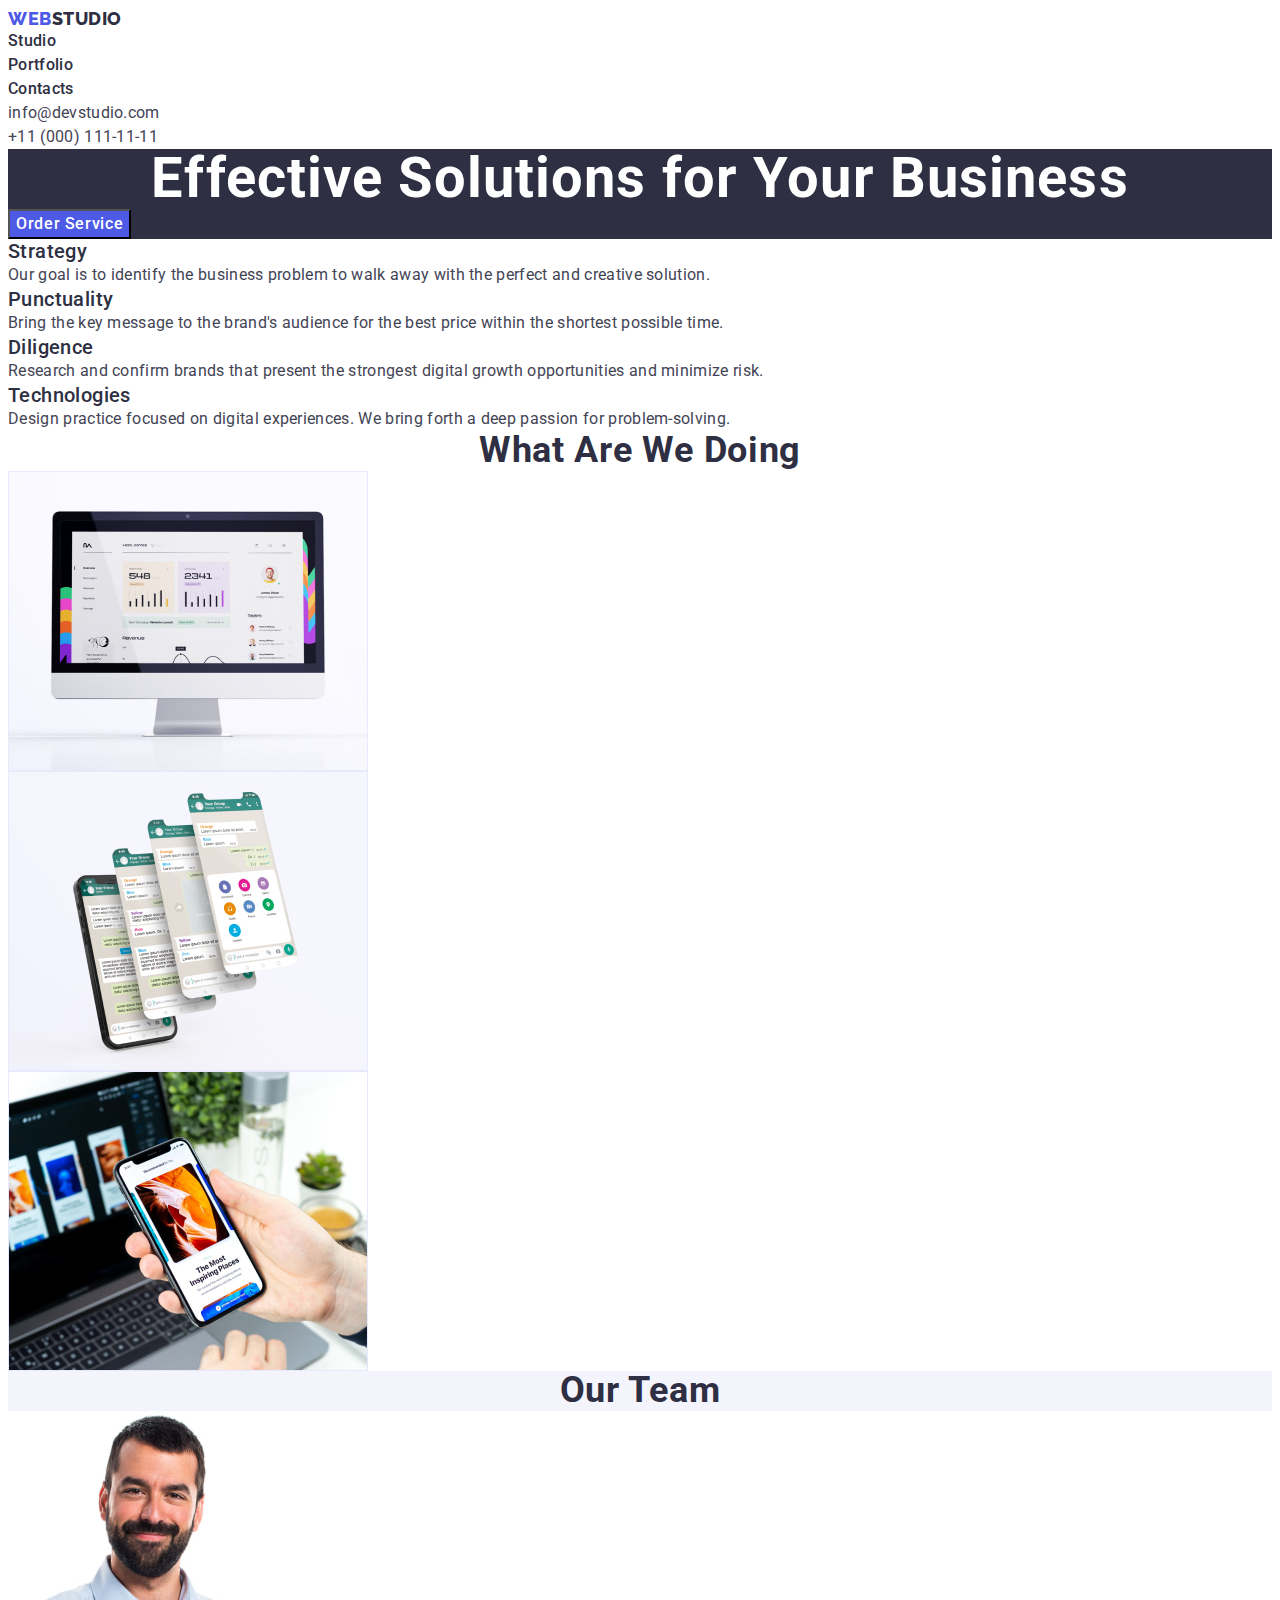
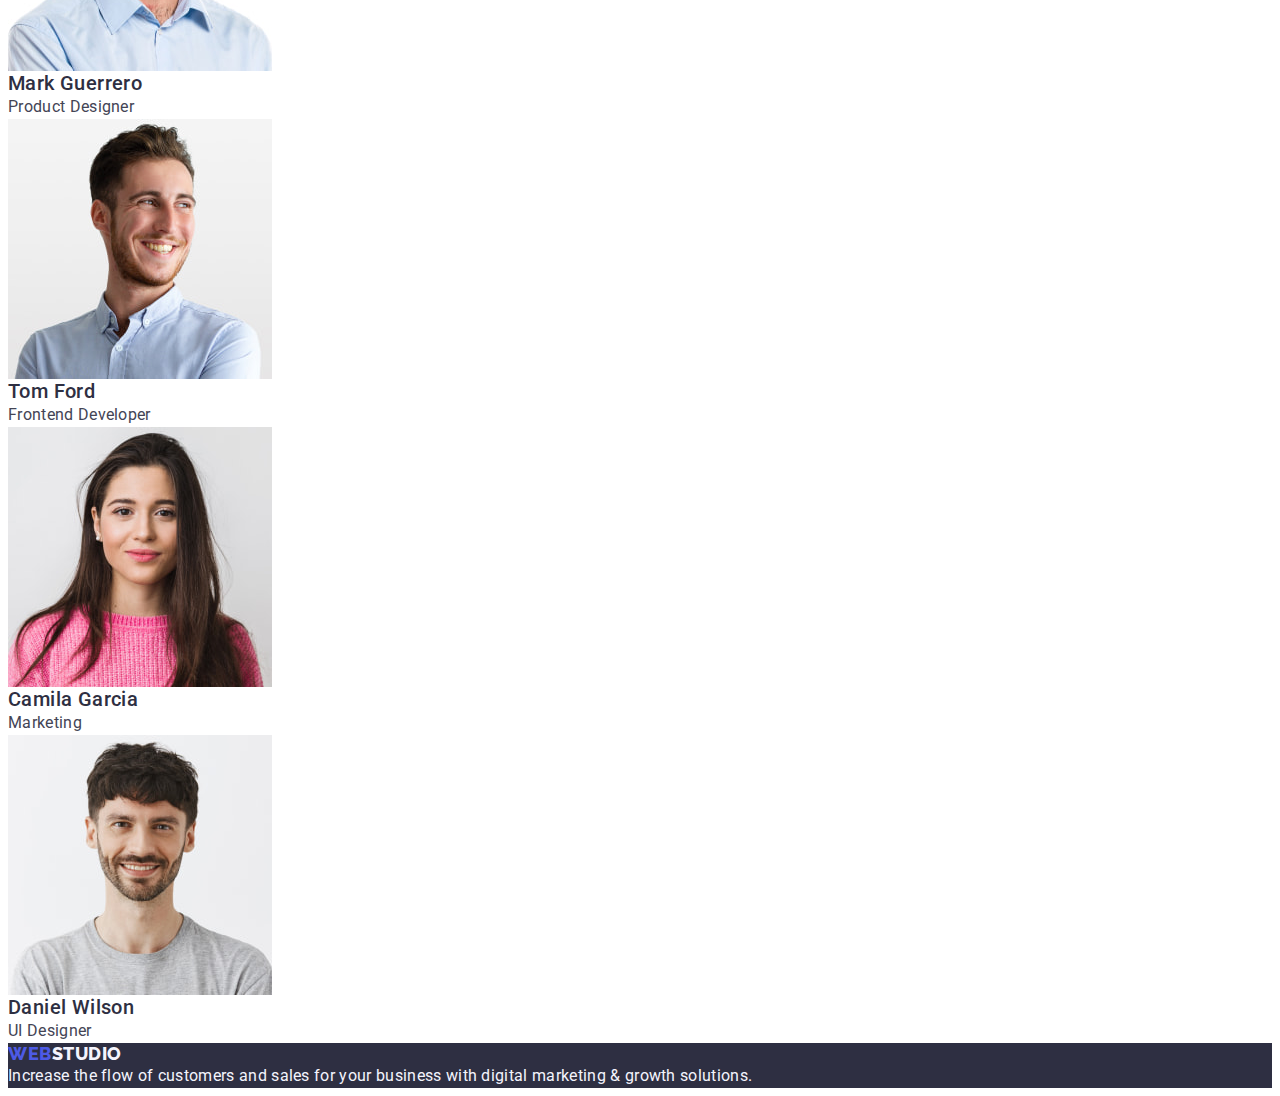
==== index.html @ 9b5f6fda "start" ====
<!DOCTYPE html>
<html lang="en">
<head>
    <meta charset="UTF-8">
    <meta name="viewport" content="width=device-width, initial-scale=1.0">
    <title>Document</title>
    <link rel="stylesheet" href="https://cdnjs.cloudflare.com/ajax/libs/modern-normalize/2.0.0/modern-normalize.min.css" integrity="sha512-4xo8blKMVCiXpTaLzQSLSw3KFOVPWhm/TRtuPVc4WG6kUgjH6J03IBuG7JZPkcWMxJ5huwaBpOpnwYElP/m6wg==" crossorigin="anonymous" referrerpolicy="no-referrer" />
    <link rel="preconnect" href="https://fonts.googleapis.com">
    <link rel="preconnect" href="https://fonts.gstatic.com" crossorigin>
    <link href="https://fonts.googleapis.com/css2?family=Raleway:wght@800&family=Roboto:wght@400;500;700;900&display=swap" rel="stylesheet">
    <link rel="stylesheet" href="./css/styles.css" />
</head>
<body>
    <header>
       <nav>
        <a href="./index.html" class="logo link">Web<span class="studio-h">Studio</span></a>
        <ul class="list">
            <li>
                <a href="./index.html" class="nav link">Studio</a>
            </li>
            <li>
                <a href="./portfolio.html" class="nav link">Portfolio </a>
            </li>
            <li>
                <a href="" class="nav link">Contacts</a>
           </li>
        </ul>

       </nav>
       <address class="contacts">
           <ul class="list">
            <li>
                <a href="mailto:info@devstudio.com" class="mailph link">info@devstudio.com</a>
            </li>
            <li>
                <a href="tel:+110001111111" class="mailph link">+11 (000) 111-11-11</a>
            </li>
           </ul>
       </address>
        
    </header>

    <main>
<!--Hero image-->
<section class="hero">
    <h1 class="mhead">Effective Solutions
        for Your Business
    </h1>
    <button type="button" class="btnservice">Order Service</button>
</section>
 <!--Features-->
<section class="features">
    <h2 class="visually-hidden">Features</h2>
    <ul class="list">
        <li>
            <h3 class="features-h">Strategy</h3>
            <p class="features-text">Our goal is to identify the business
                problem to walk away with the perfect and creative solution. </p>
        </li>
        <li>
            <h3 class="features-h">Punctuality</h3>
            <p class="features-text">Bring the key message to the brand's audience for the best price within the shortest possible time.</p>
        </li>
        <li>
            <h3 class="features-h">Diligence</h3>
            <p class="features-text">Research and confirm brands that present the strongest digital growth opportunities and minimize risk.</p>
        </li>
        <li>
            <h3 class="features-h">Technologies</h3>
            <p class="features-text">Design practice focused on digital experiences. We bring forth a deep passion for problem-solving.</p>
        </li>
    </ul>
</section>
 <!--Our line-->
<section class="rect">
    <h2 class="rect-h">What are we doing</h2>
    <ul class="list">
        <li><img src="./images/rectangle71(1).jpg" alt="Website" width="360" height="300"></li>
        <li><img src="./images/rectangle71(2).jpg" alt="Phone app" width="360" height="300"></li>
        <li><img src="./images/rectangle71(3).jpg" alt="Phone version" width="360" height="300"></li>
    </ul>
</section>
 <!--Our team-->
<section class="team">
    <h2 class="rect-h">Our Team</h2>
    <ul class="list">
        <li class="li-team">
            <img src="./images/img1.jpg" alt="Product Designer" width="264" height="260">
            <h3 class="features-h">Mark Guerrero</h3>
            <p class="features-text">Product Designer</p>
        </li>
        <li class="li-team">
            <img src="./images/img2.jpg" alt="Frontend Developer" width="264" height="260">
            <h3 class="features-h">Tom Ford</h3>
            <p class="features-text">Frontend Developer</p>
        </li>
        <li class="li-team">
            <img src="./images/img3.jpg" alt="Marketing" width="264" height="260">
            <h3 class="features-h">Camila Garcia</h3>
            <p class="features-text">Marketing</p>
        </li>
        <li class="li-team">
            <img src="./images/img4.jpg" alt="UI Designer" width="264" height="260">
            <h3 class="features-h">Daniel Wilson</h3>
            <p class="features-text">UI Designer</p>
        </li>
    </ul>
</section>
    </main>
    <footer class="footer">
        <a href="./index.html" class="logo link">Web<span class="studio-f">Studio</span></a>
        <p class="footer-text">Increase the flow of customers and sales for your business with digital marketing & growth solutions.</p>
    </footer>
</body>
</html>
---- css/styles.css ----
:root{
    --iris: #4D5AE5;
    --ocean: #404BBF;
    --navyblue: #2E2F42;
    --green: #31D0AA;
    --slate: #434455;
    --lightslate: #8E8F99;
    --cornflower: #E7E9FC;
    --cloud: #F4F4FD;
    --navybluemodal: #2E2F42;
    --gray: #2E2F42;
    --white: #FFFFFF;
    --dairy: #FCFCFC;

}
body{
    font-family: 'Roboto', sans-serif;
    color: var(--slate);
    background-color: var(--white);
}
ul{
    list-style-type: none;
    margin: 0;
    padding-left: 0;
}
img{
    display: block;
}
a{
    text-decoration: none;
}
h1, 
h2,
h3,
h4,
h5,
h6,
p{
    margin: 0;
}
.visually-hidden {
    position: absolute;
    width: 1px;
    height: 1px;
    margin: -1px;
    border: 0;
    padding: 0;
    white-space: nowrap;
    clip-path: inset(100%);
    clip: rect(0 0 0 0);
    overflow: hidden;
    }

.logo{
    font-family: 'Raleway', sans-serif;
    font-weight: 800;
    font-size: 18px;
    line-height: 1.17;
    letter-spacing: 0.03em;
    text-transform: uppercase;
    color: var(--iris);

}
.link{
    text-decoration: none;
}
.studio-h{
    color: var(--navyblue);
}
.list{
    list-style: none;
}
.nav{
    font-weight: 500;
    font-size: 16px;
    line-height: 1.5;
    letter-spacing: 0.02em;
    color: var(--navyblue);
}
.nav:hover,
.nav:focus,
.mailph:hover,
.mailph:focus{
    color: var(--ocean);
}
.contacts{
    font-style: normal;
}
.mailph{
    line-height: 1.5;
    letter-spacing: 0.02em;
    color: var(--slate);
}
.hero{
    background-color: var(--navyblue);
}
.mhead{
    font-size: 56px;
    line-height: 1.07;
    text-align: center;
    letter-spacing: 0.02em;
    color: var(--white);
}
.btnservice{
    background-color: var(--iris);
    font-family: 'Roboto', sans-serif;
    font-weight: 500;
    font-size: 16px;
    line-height: 1.5;
    letter-spacing: 0.04em;
    color: var(--white);
    cursor: pointer;
}
.btnservice:hover,
.btnservice:focus{
    background-color: var(--ocean);
}
.features-h{
    font-weight: 500;
    font-size: 20px;
    line-height: 1.2;
    letter-spacing: 0.02em;
    color: var(--navyblue);
}
.features-text{
    font-size: 16px;
    line-height: 1.5;
    letter-spacing: 0.02em;
    color: var(--slate);
}
.rect-h{
    font-size: 36px;
    line-height: 1.11;
    letter-spacing: 0.02em;
    text-align: center;
    text-transform: capitalize;
    color: var(--navyblue);
}
.team{
    background-color: var(--cloud);
}
.li-team{
    background-color: var(--white);
}
.footer{
    background-color: var(--navyblue);
}
.studio-f{
    color: var(--cloud);
}
.footer-text{
    line-height: 1.5;
    letter-spacing: 0.02em;
    color: var(--cloud);
}
.btn-portfolio{
    font-family: "Roboto", sans-serif;
    font-weight: 500;
    font-size: 16px;
    line-height: 1.5;
    letter-spacing: 0.04em;
    color: var(--iris);
    background-color: var(--cloud);
    cursor: pointer;
}
.btn-portfolio:hover,
.btn-portfolio:focus{
    color: var(--white);
    background-color: var(--ocean);
}
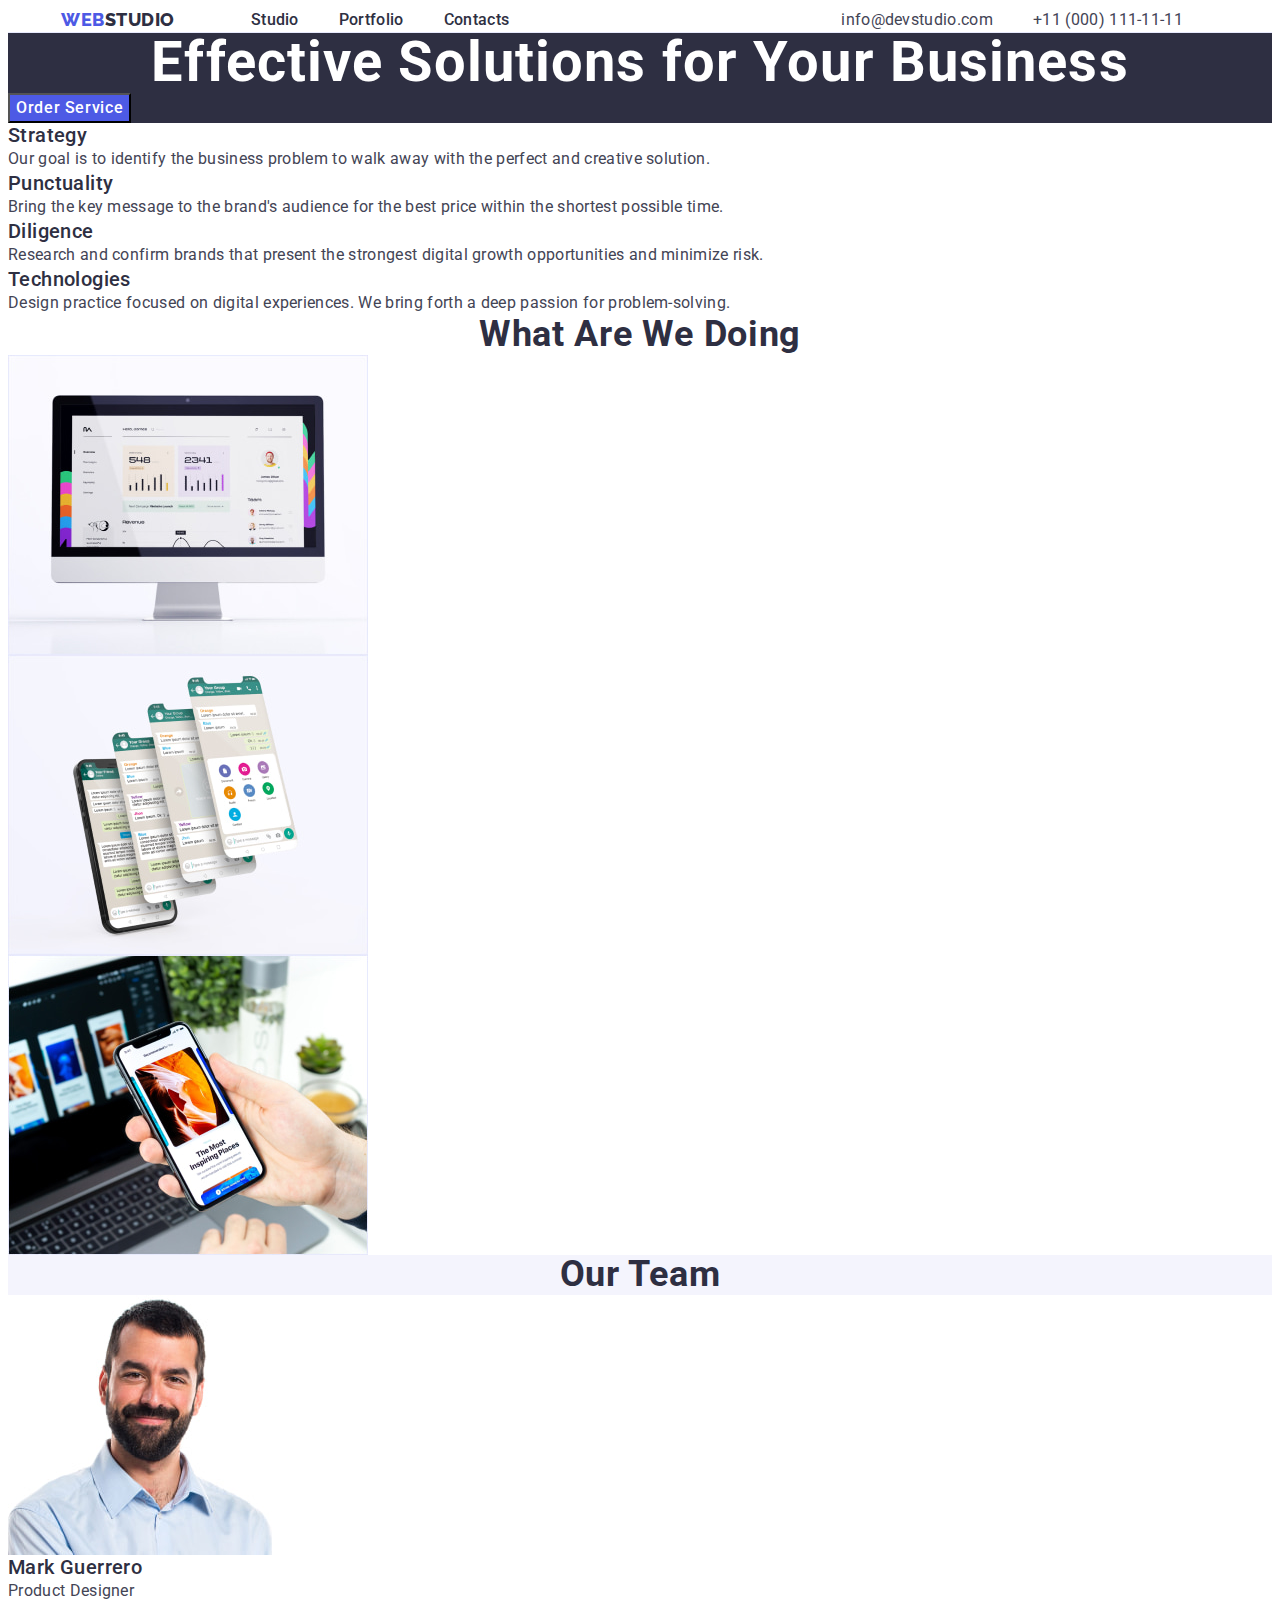
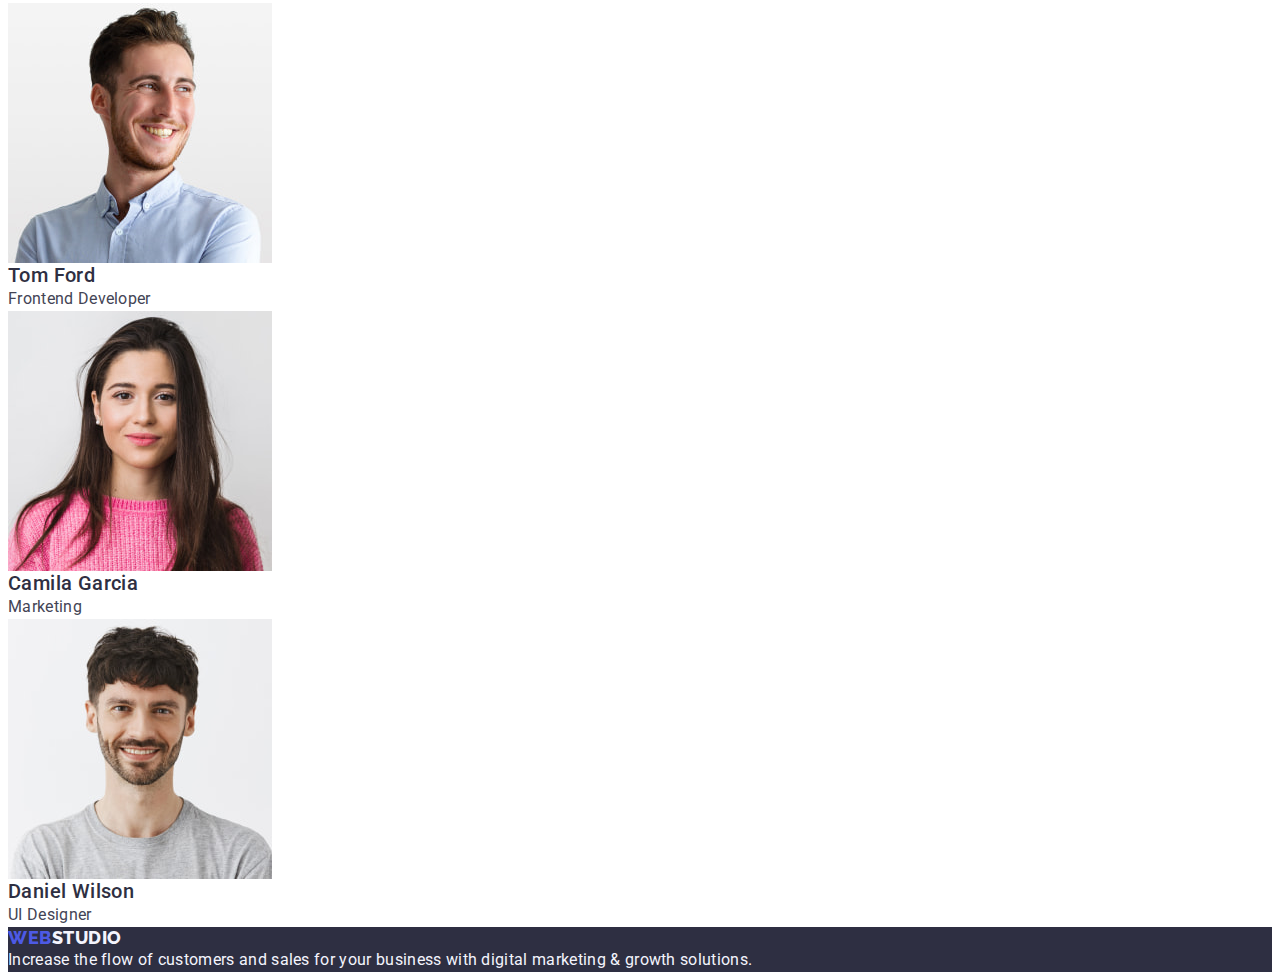
==== commit 85d506f2: "header v01" ====
--- a/index.html
+++ b/index.html
@@ -11,33 +11,34 @@
     <link rel="stylesheet" href="./css/styles.css" />
 </head>
 <body>
-    <header>
-       <nav>
-        <a href="./index.html" class="logo link">Web<span class="studio-h">Studio</span></a>
-        <ul class="list">
-            <li>
-                <a href="./index.html" class="nav link">Studio</a>
-            </li>
-            <li>
-                <a href="./portfolio.html" class="nav link">Portfolio </a>
-            </li>
-            <li>
-                <a href="" class="nav link">Contacts</a>
-           </li>
-        </ul>
+    <header class="header">
+        <div class="container-header container">
+            <nav class="nav">
+                <a href="./index.html" class="logo link">Web<span class="studio-h">Studio</span></a>
+                <ul class="list menu-li">
+                    <li>
+                        <a href="./index.html" class="nav-item link">Studio</a>
+                    </li>
+                    <li>
+                        <a href="./portfolio.html" class="nav-item link">Portfolio </a>
+                    </li>
+                    <li>
+                        <a href="" class="nav-item link">Contacts</a>
+                </li>
+                </ul>
 
-       </nav>
-       <address class="contacts">
-           <ul class="list">
-            <li>
-                <a href="mailto:info@devstudio.com" class="mailph link">info@devstudio.com</a>
-            </li>
-            <li>
-                <a href="tel:+110001111111" class="mailph link">+11 (000) 111-11-11</a>
-            </li>
-           </ul>
-       </address>
-        
+            </nav>
+            <address class="contacts">
+                <ul class="list address-li">
+                    <li>
+                        <a href="mailto:info@devstudio.com" class="mailph link">info@devstudio.com</a>
+                    </li>
+                    <li>
+                        <a href="tel:+110001111111" class="mailph link">+11 (000) 111-11-11</a>
+                    </li>
+                </ul>
+            </address>
+         </div>
     </header>
 
     <main>
--- a/css/styles.css
+++ b/css/styles.css
@@ -12,6 +12,63 @@
     --white: #FFFFFF;
     --dairy: #FCFCFC;
 
+}
+.header{
+    border-bottom: 1px solid var(--cornflower);
+}
+.container-header{
+    display: flex;
+}
+.container{
+    width: 1158px;
+    margin: 0 auto;
+    padding: 0 15px;
+}
+.nav{
+    display: flex;
+    align-items: center;
+}
+.logo{
+    font-family: 'Raleway', sans-serif;
+    font-weight: 800;
+    font-size: 18px;
+    line-height: 1.17;
+    letter-spacing: 0.03em;
+    text-transform: uppercase;
+    color: var(--iris);
+    margin-right: 76px;
+
+}
+.menu-li{
+    display: flex;
+    gap: 40px;
+}
+.nav-item{
+    font-weight: 500;
+    font-size: 16px;
+    line-height: 1.5;
+    letter-spacing: 0.02em;
+    color: var(--navyblue);
+    padding: 24px 0;
+}
+.nav-item:hover,
+.nav-item:focus,
+.mailph:hover,
+.mailph:focus{
+    color: var(--ocean);
+}
+.contacts{
+    font-style: normal;
+}
+.mailph{
+    line-height: 1.5;
+    letter-spacing: 0.02em;
+    color: var(--slate);
+}
+.address-li{
+    display: flex;
+    gap: 40px;
+    padding-left: 332px;
 }
 body{
     font-family: 'Roboto', sans-serif;
@@ -51,16 +108,7 @@
     overflow: hidden;
     }
 
-.logo{
-    font-family: 'Raleway', sans-serif;
-    font-weight: 800;
-    font-size: 18px;
-    line-height: 1.17;
-    letter-spacing: 0.03em;
-    text-transform: uppercase;
-    color: var(--iris);
 
-}
 .link{
     text-decoration: none;
 }
@@ -70,27 +118,7 @@
 .list{
     list-style: none;
 }
-.nav{
-    font-weight: 500;
-    font-size: 16px;
-    line-height: 1.5;
-    letter-spacing: 0.02em;
-    color: var(--navyblue);
-}
-.nav:hover,
-.nav:focus,
-.mailph:hover,
-.mailph:focus{
-    color: var(--ocean);
-}
-.contacts{
-    font-style: normal;
-}
-.mailph{
-    line-height: 1.5;
-    letter-spacing: 0.02em;
-    color: var(--slate);
-}
+
 .hero{
     background-color: var(--navyblue);
 }
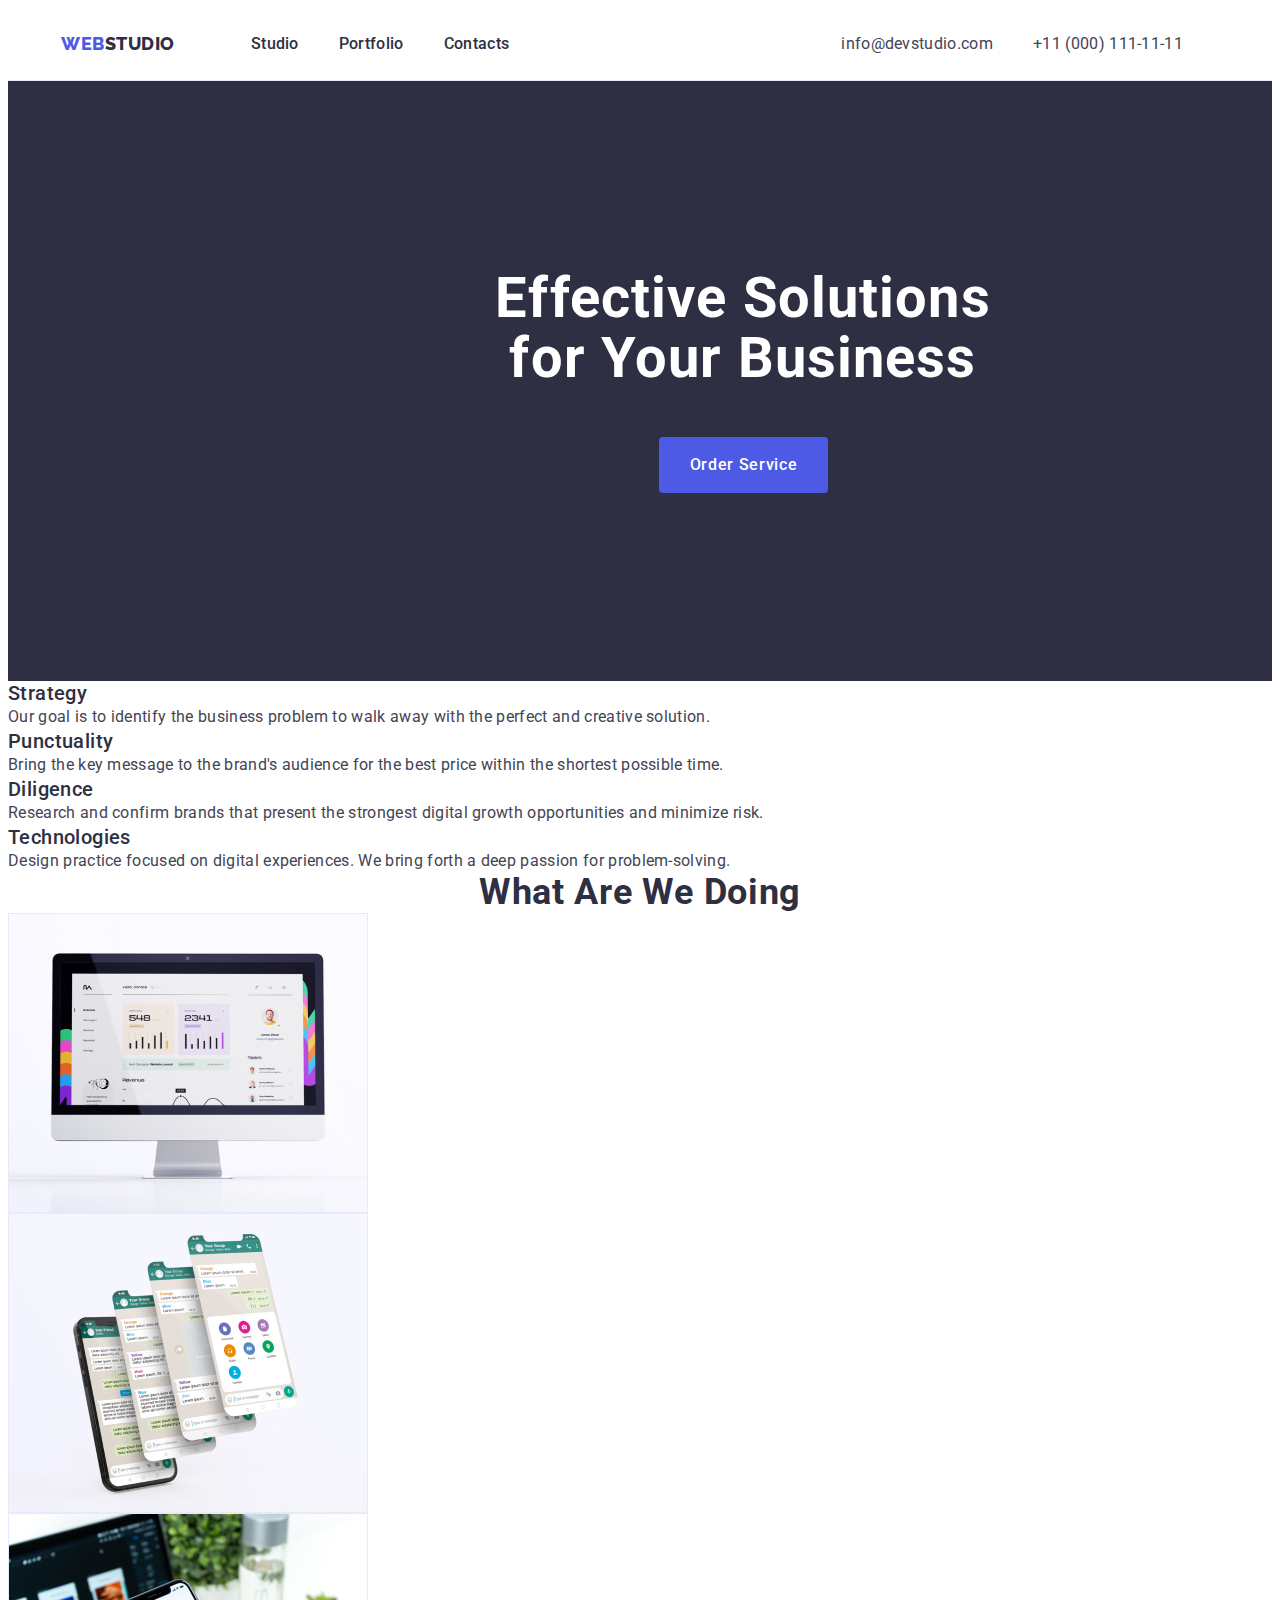
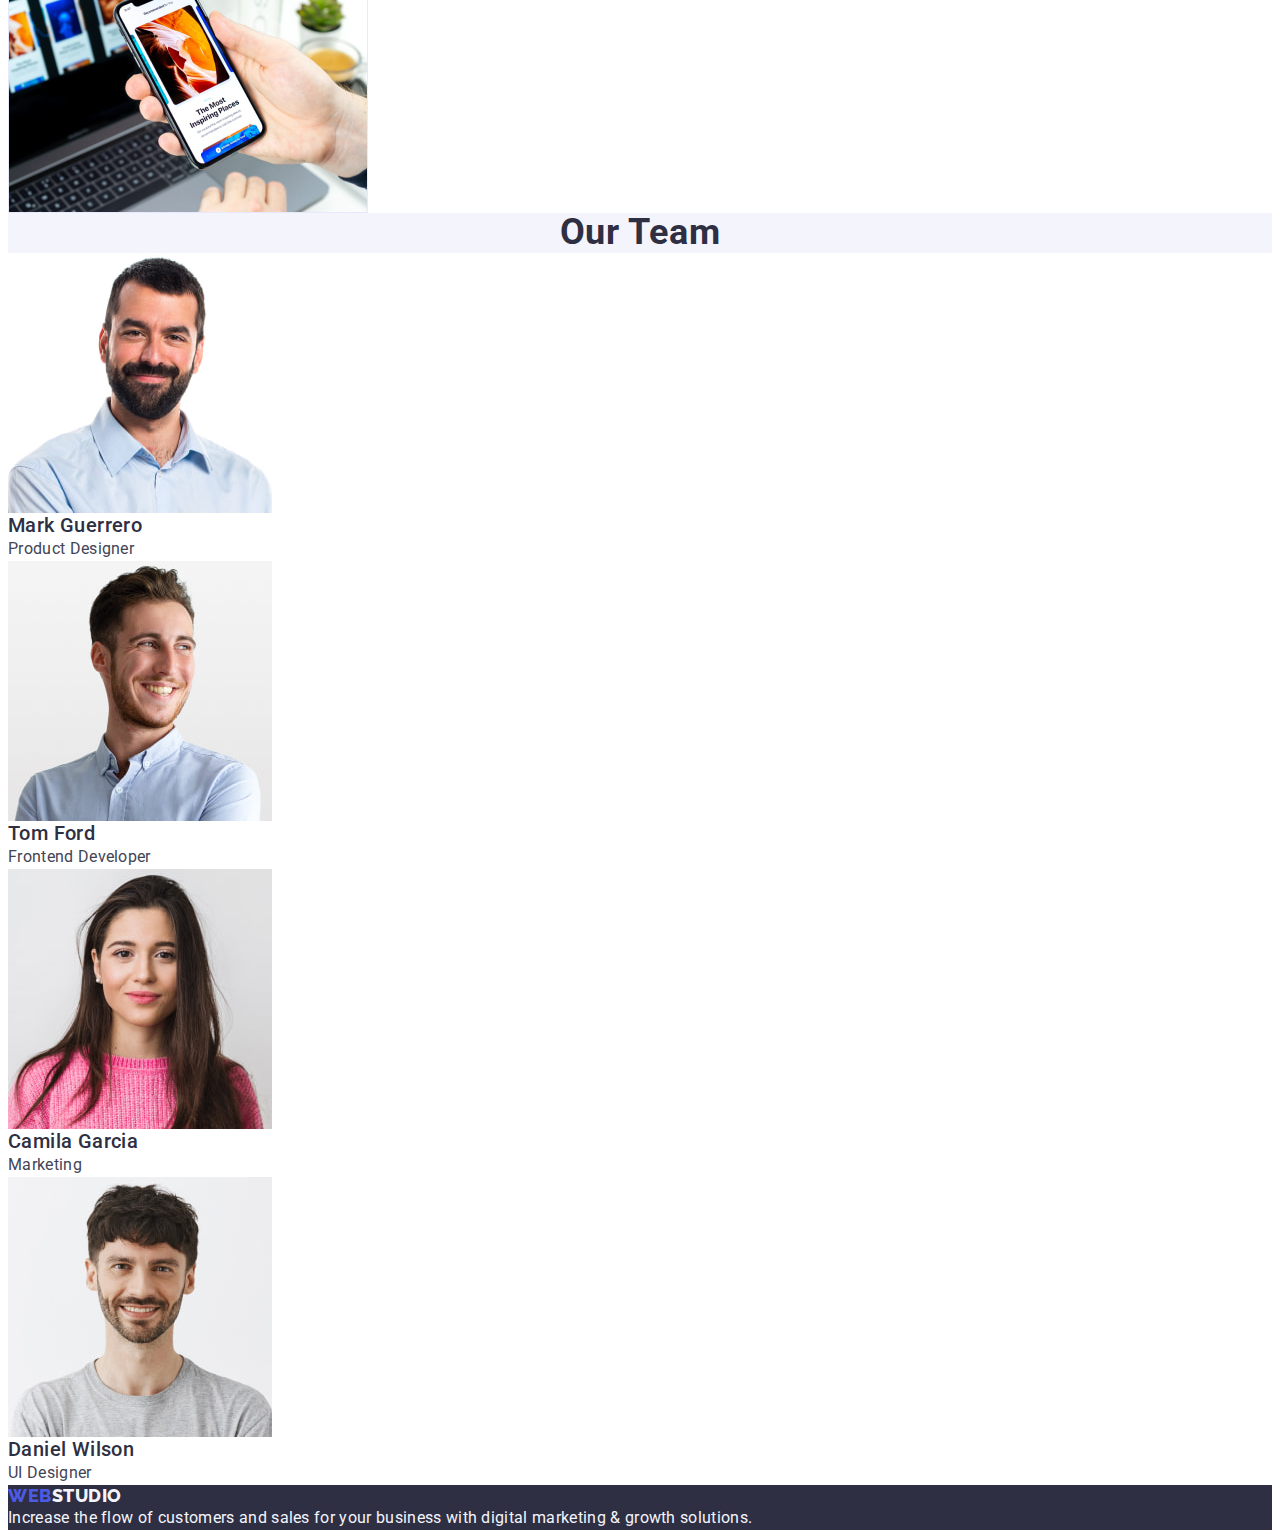
==== commit 80434091: "section 1" ====
--- a/index.html
+++ b/index.html
@@ -44,10 +44,12 @@
     <main>
 <!--Hero image-->
 <section class="hero">
-    <h1 class="mhead">Effective Solutions
-        for Your Business
-    </h1>
-    <button type="button" class="btnservice">Order Service</button>
+    <div class="container">
+        <h1 class="mhead">Effective Solutions
+            for Your Business
+        </h1>
+        <button type="button" class="btnservice">Order Service</button>
+    </div>  
 </section>
  <!--Features-->
 <section class="features">
--- a/css/styles.css
+++ b/css/styles.css
@@ -18,11 +18,15 @@
 }
 .container-header{
     display: flex;
+    align-items: center;
 }
 .container{
     width: 1158px;
     margin: 0 auto;
     padding: 0 15px;
+}
+.container .nav{
+    height: 72px;
 }
 .nav{
     display: flex;
@@ -57,19 +61,22 @@
 .mailph:focus{
     color: var(--ocean);
 }
+
+.mailph{
+    line-height: 1.5;
+    letter-spacing: 0.02em;
+    color: var(--slate);
+}
+.address-li{
+    display: flex;
+    gap: 40px;
+    padding-left: 332px;
+}
 .contacts{
     font-style: normal;
 }
-.mailph{
-    line-height: 1.5;
-    letter-spacing: 0.02em;
-    color: var(--slate);
-}
-.address-li{
-    display: flex;
-    gap: 40px;
-    padding-left: 332px;
-}
+        /* main styles */
+
 body{
     font-family: 'Roboto', sans-serif;
     color: var(--slate);
@@ -118,9 +125,10 @@
 .list{
     list-style: none;
 }
-
+        /* section styles */
 .hero{
     background-color: var(--navyblue);
+    padding: 188px 472px;
 }
 .mhead{
     font-size: 56px;
@@ -128,8 +136,14 @@
     text-align: center;
     letter-spacing: 0.02em;
     color: var(--white);
+    max-width: 496px;
 }
 .btnservice{
+    display: block;
+    min-width: 169px;
+    height: 56px;
+    border: none;
+    border-radius: 4px;
     background-color: var(--iris);
     font-family: 'Roboto', sans-serif;
     font-weight: 500;
@@ -138,6 +152,8 @@
     letter-spacing: 0.04em;
     color: var(--white);
     cursor: pointer;
+    margin-left: 164px;
+    margin-top: 48px;
 }
 .btnservice:hover,
 .btnservice:focus{
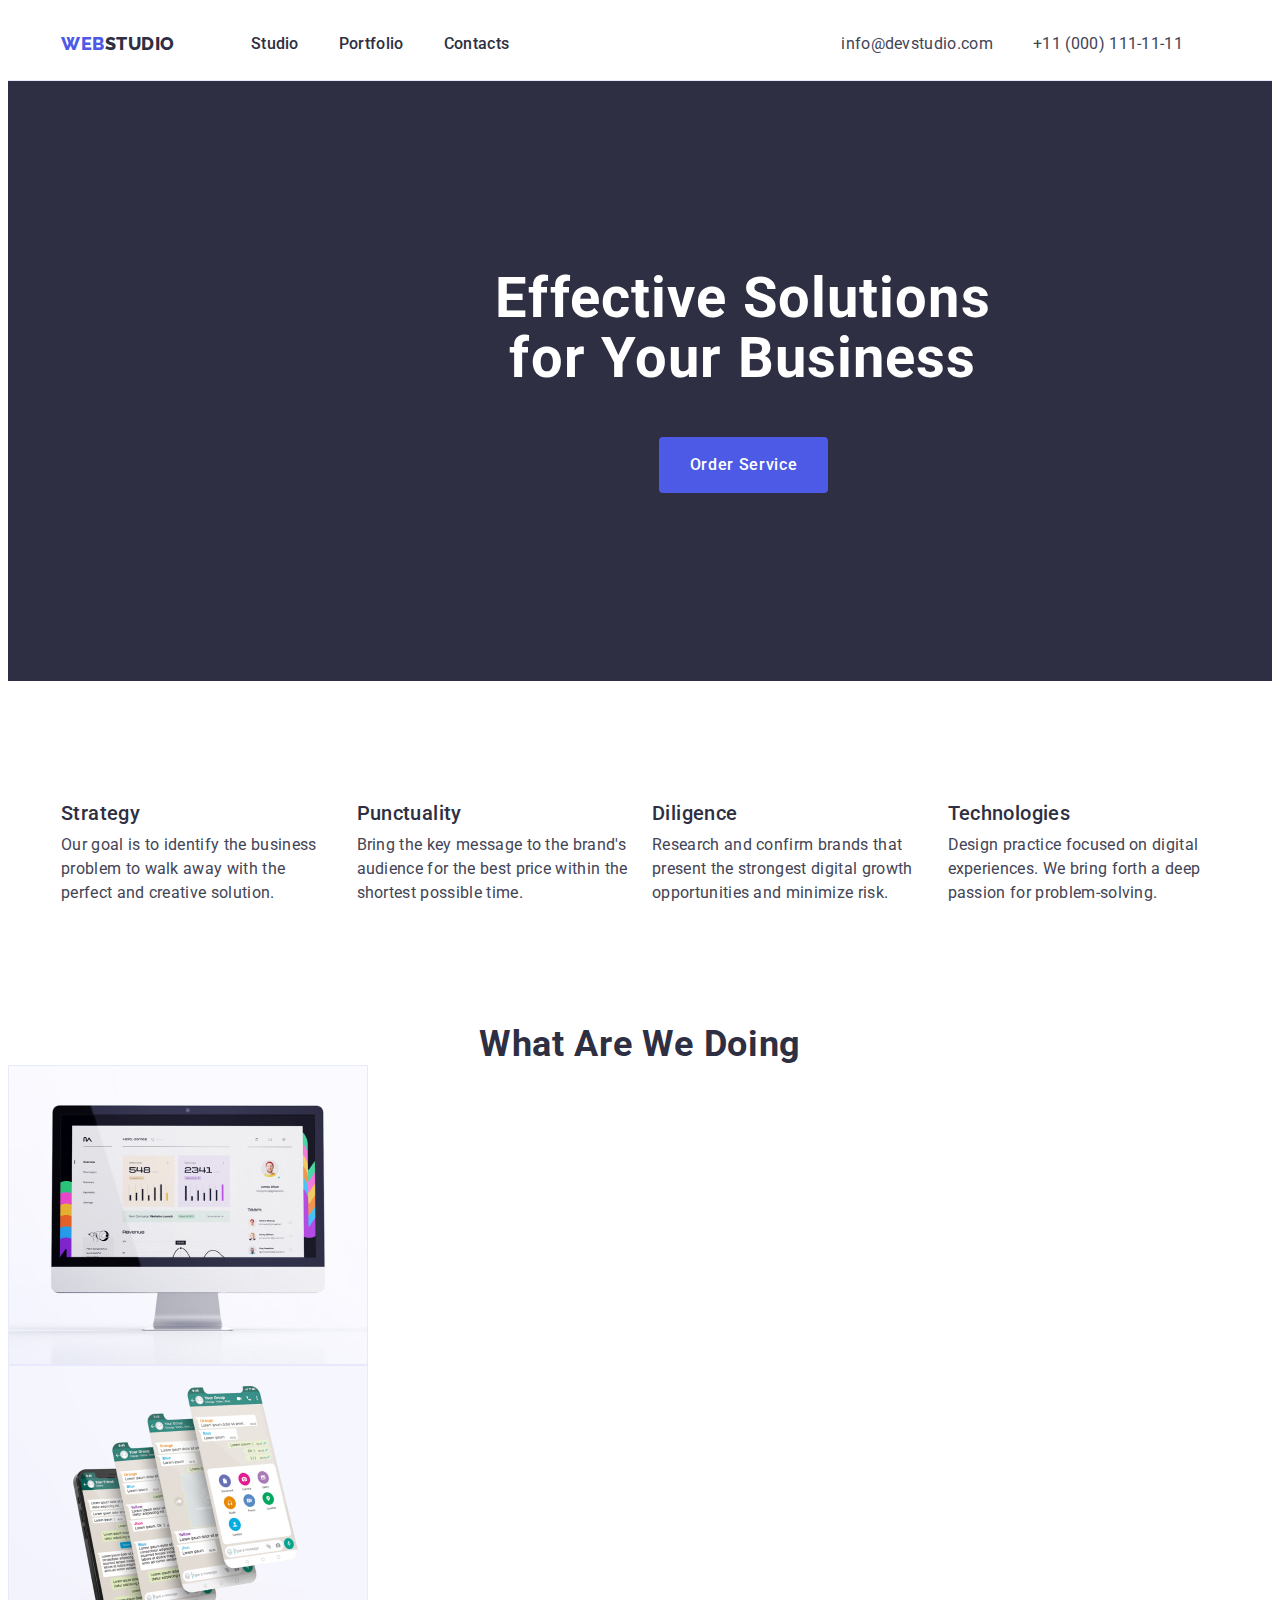
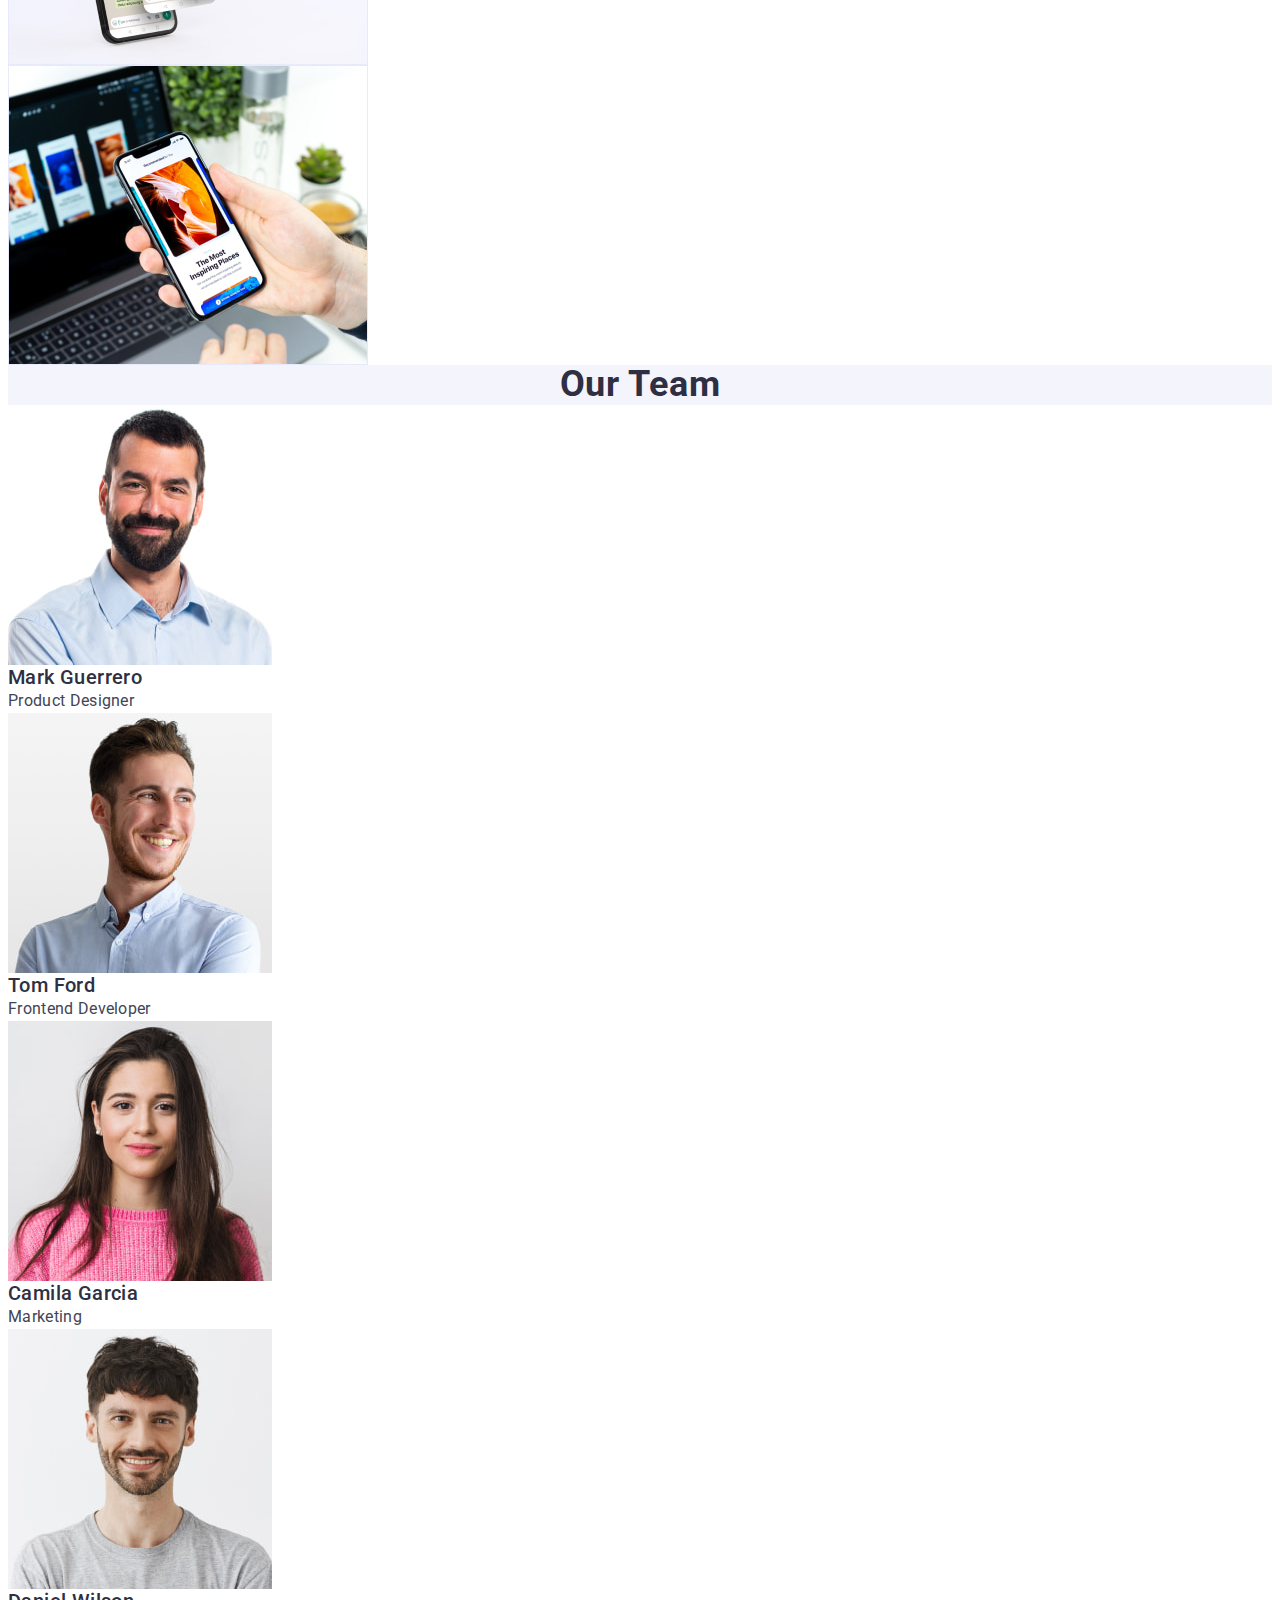
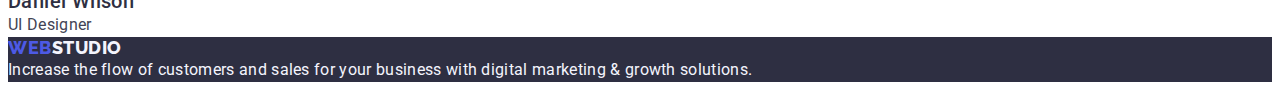
==== commit 108d6a98: "section 2 v1.0" ====
--- a/index.html
+++ b/index.html
@@ -44,7 +44,7 @@
     <main>
 <!--Hero image-->
 <section class="hero">
-    <div class="container">
+    <div class="container ">
         <h1 class="mhead">Effective Solutions
             for Your Business
         </h1>
@@ -53,26 +53,28 @@
 </section>
  <!--Features-->
 <section class="features">
-    <h2 class="visually-hidden">Features</h2>
-    <ul class="list">
-        <li>
-            <h3 class="features-h">Strategy</h3>
-            <p class="features-text">Our goal is to identify the business
-                problem to walk away with the perfect and creative solution. </p>
-        </li>
-        <li>
-            <h3 class="features-h">Punctuality</h3>
-            <p class="features-text">Bring the key message to the brand's audience for the best price within the shortest possible time.</p>
-        </li>
-        <li>
-            <h3 class="features-h">Diligence</h3>
-            <p class="features-text">Research and confirm brands that present the strongest digital growth opportunities and minimize risk.</p>
-        </li>
-        <li>
-            <h3 class="features-h">Technologies</h3>
-            <p class="features-text">Design practice focused on digital experiences. We bring forth a deep passion for problem-solving.</p>
-        </li>
-    </ul>
+    <div class="container">
+        <h2 class="visually-hidden">Features</h2>
+        <ul class="list features-list">
+            <li class="features-li">
+                <h3 class="main-header features-h">Strategy</h3>
+                <p class="main-text">Our goal is to identify the business
+                    problem to walk away with the perfect and creative solution. </p>
+            </li>
+            <li class="features-li">
+                <h3 class="main-header features-h">Punctuality</h3>
+                <p class="main-text">Bring the key message to the brand's audience for the best price within the shortest possible time.</p>
+            </li>
+            <li class="features-li">
+                <h3 class="main-header features-h">Diligence</h3>
+                <p class="main-text">Research and confirm brands that present the strongest digital growth opportunities and minimize risk.</p>
+            </li>
+            <li class="features-li">
+                <h3 class="main-header features-h">Technologies</h3>
+                <p class="main-text">Design practice focused on digital experiences. We bring forth a deep passion for problem-solving.</p>
+            </li>
+        </ul>
+    </div>
 </section>
  <!--Our line-->
 <section class="rect">
@@ -89,23 +91,23 @@
     <ul class="list">
         <li class="li-team">
             <img src="./images/img1.jpg" alt="Product Designer" width="264" height="260">
-            <h3 class="features-h">Mark Guerrero</h3>
-            <p class="features-text">Product Designer</p>
+            <h3 class="main-header">Mark Guerrero</h3>
+            <p class="main-text">Product Designer</p>
         </li>
         <li class="li-team">
             <img src="./images/img2.jpg" alt="Frontend Developer" width="264" height="260">
-            <h3 class="features-h">Tom Ford</h3>
-            <p class="features-text">Frontend Developer</p>
+            <h3 class="main-header">Tom Ford</h3>
+            <p class="main-text">Frontend Developer</p>
         </li>
         <li class="li-team">
             <img src="./images/img3.jpg" alt="Marketing" width="264" height="260">
-            <h3 class="features-h">Camila Garcia</h3>
-            <p class="features-text">Marketing</p>
+            <h3 class="main-header">Camila Garcia</h3>
+            <p class="main-text">Marketing</p>
         </li>
         <li class="li-team">
             <img src="./images/img4.jpg" alt="UI Designer" width="264" height="260">
-            <h3 class="features-h">Daniel Wilson</h3>
-            <p class="features-text">UI Designer</p>
+            <h3 class="main-header">Daniel Wilson</h3>
+            <p class="main-text">UI Designer</p>
         </li>
     </ul>
 </section>
--- a/css/styles.css
+++ b/css/styles.css
@@ -126,9 +126,13 @@
     list-style: none;
 }
         /* section styles */
+
 .hero{
     background-color: var(--navyblue);
-    padding: 188px 472px;
+    padding: 188px 0;
+}
+.hero .container{
+    margin-left: 472px;
 }
 .mhead{
     font-size: 56px;
@@ -159,14 +163,28 @@
 .btnservice:focus{
     background-color: var(--ocean);
 }
+
+.features{
+    padding: 120px 0;
+}
+.features-list{
+    display: flex;
+    gap: 24px;
+}
+.features-li{
+    width: calc((100% - 72px) / 4);
+}
 .features-h{
+    margin-bottom: 8px;
+}
+.main-header{
     font-weight: 500;
     font-size: 20px;
     line-height: 1.2;
     letter-spacing: 0.02em;
     color: var(--navyblue);
 }
-.features-text{
+.main-text{
     font-size: 16px;
     line-height: 1.5;
     letter-spacing: 0.02em;
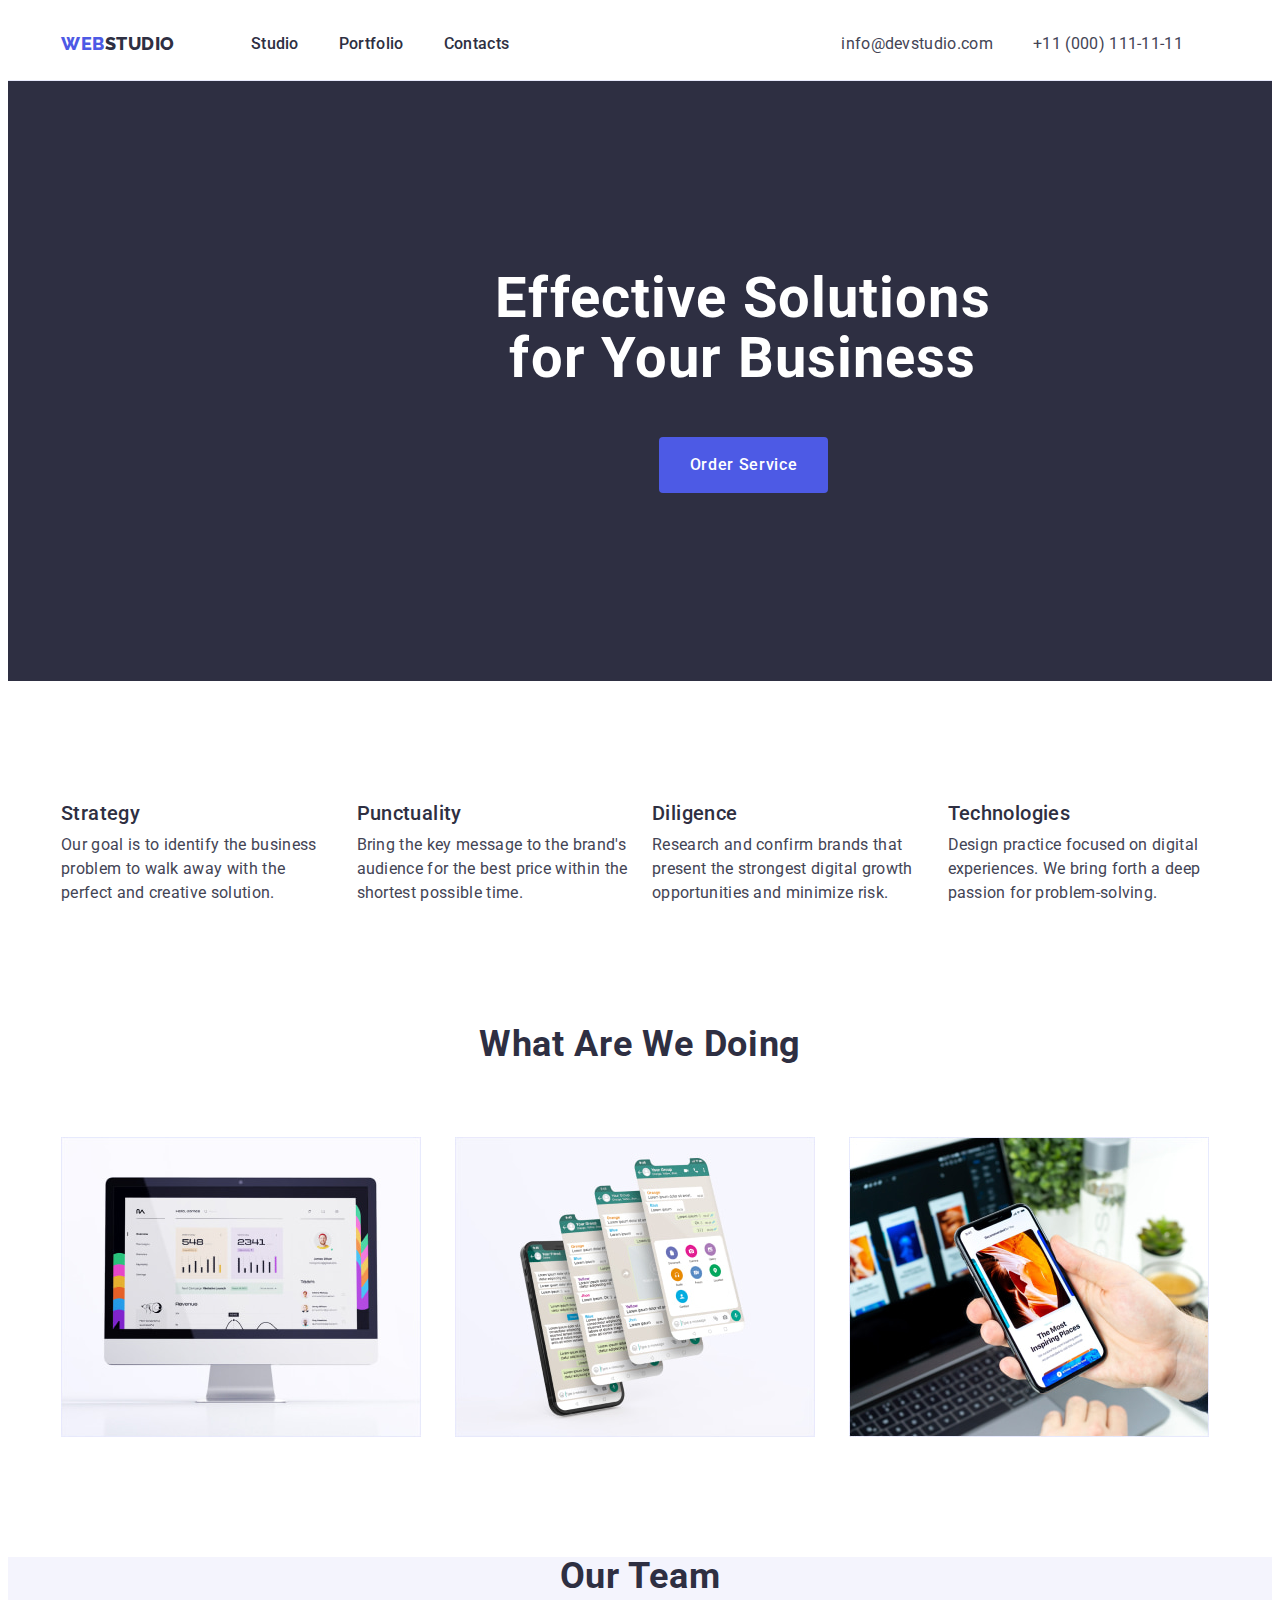
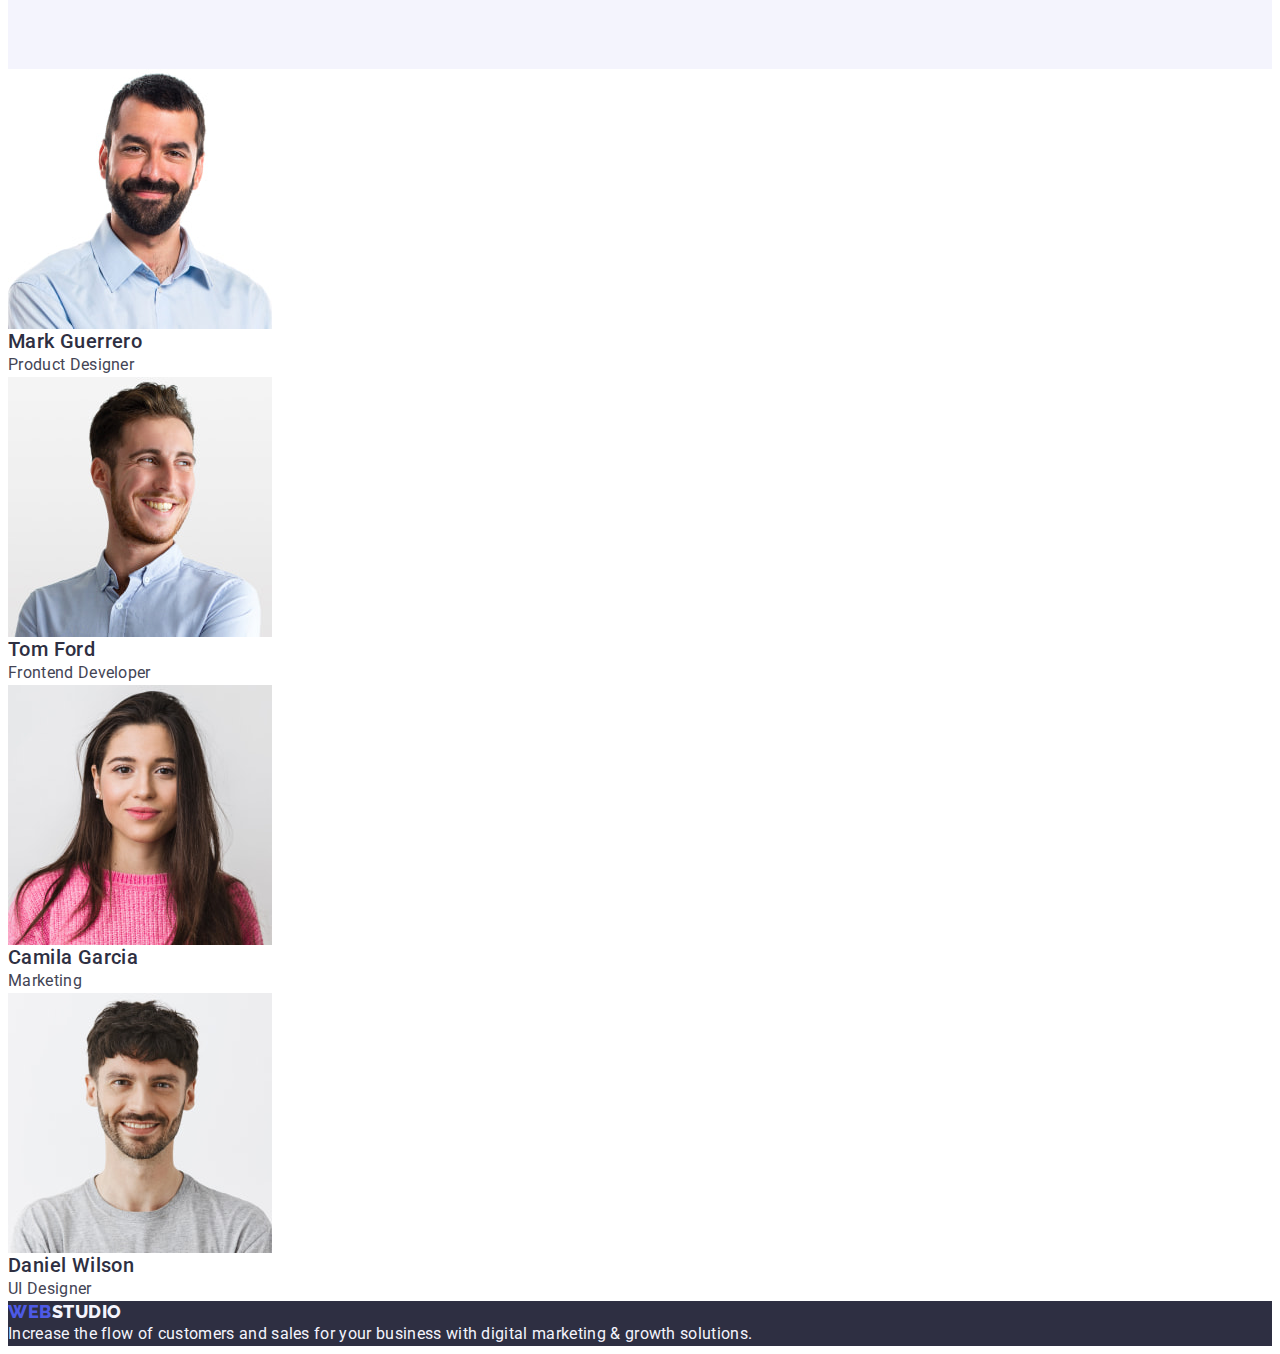
==== commit 7794cba4: "Section 3 v1.0" ====
--- a/index.html
+++ b/index.html
@@ -78,12 +78,14 @@
 </section>
  <!--Our line-->
 <section class="rect">
-    <h2 class="rect-h">What are we doing</h2>
-    <ul class="list">
-        <li><img src="./images/rectangle71(1).jpg" alt="Website" width="360" height="300"></li>
-        <li><img src="./images/rectangle71(2).jpg" alt="Phone app" width="360" height="300"></li>
-        <li><img src="./images/rectangle71(3).jpg" alt="Phone version" width="360" height="300"></li>
-    </ul>
+    <div class="container">
+        <h2 class="rect-h">What are we doing</h2>
+        <ul class="list rect-list">
+            <li class="rect-li"><img src="./images/rectangle71(1).jpg" alt="Website" width="360" height="300"></li>
+            <li class="rect-li"><img src="./images/rectangle71(2).jpg" alt="Phone app" width="360" height="300"></li>
+            <li class="rect-li"><img src="./images/rectangle71(3).jpg" alt="Phone version" width="360" height="300"></li>
+        </ul>
+    </div>
 </section>
  <!--Our team-->
 <section class="team">
--- a/css/styles.css
+++ b/css/styles.css
@@ -164,6 +164,7 @@
     background-color: var(--ocean);
 }
 
+
 .features{
     padding: 120px 0;
 }
@@ -189,6 +190,11 @@
     line-height: 1.5;
     letter-spacing: 0.02em;
     color: var(--slate);
+}
+
+
+.rect{
+    padding-bottom: 120px;
 }
 .rect-h{
     font-size: 36px;
@@ -197,7 +203,17 @@
     text-align: center;
     text-transform: capitalize;
     color: var(--navyblue);
-}
+    margin-bottom: 72px;
+}
+.rect-list{
+    display: flex;
+    gap: 24px;
+}
+.rect-li{
+    width: calc((100% - 48px) / 3);
+}
+
+
 .team{
     background-color: var(--cloud);
 }
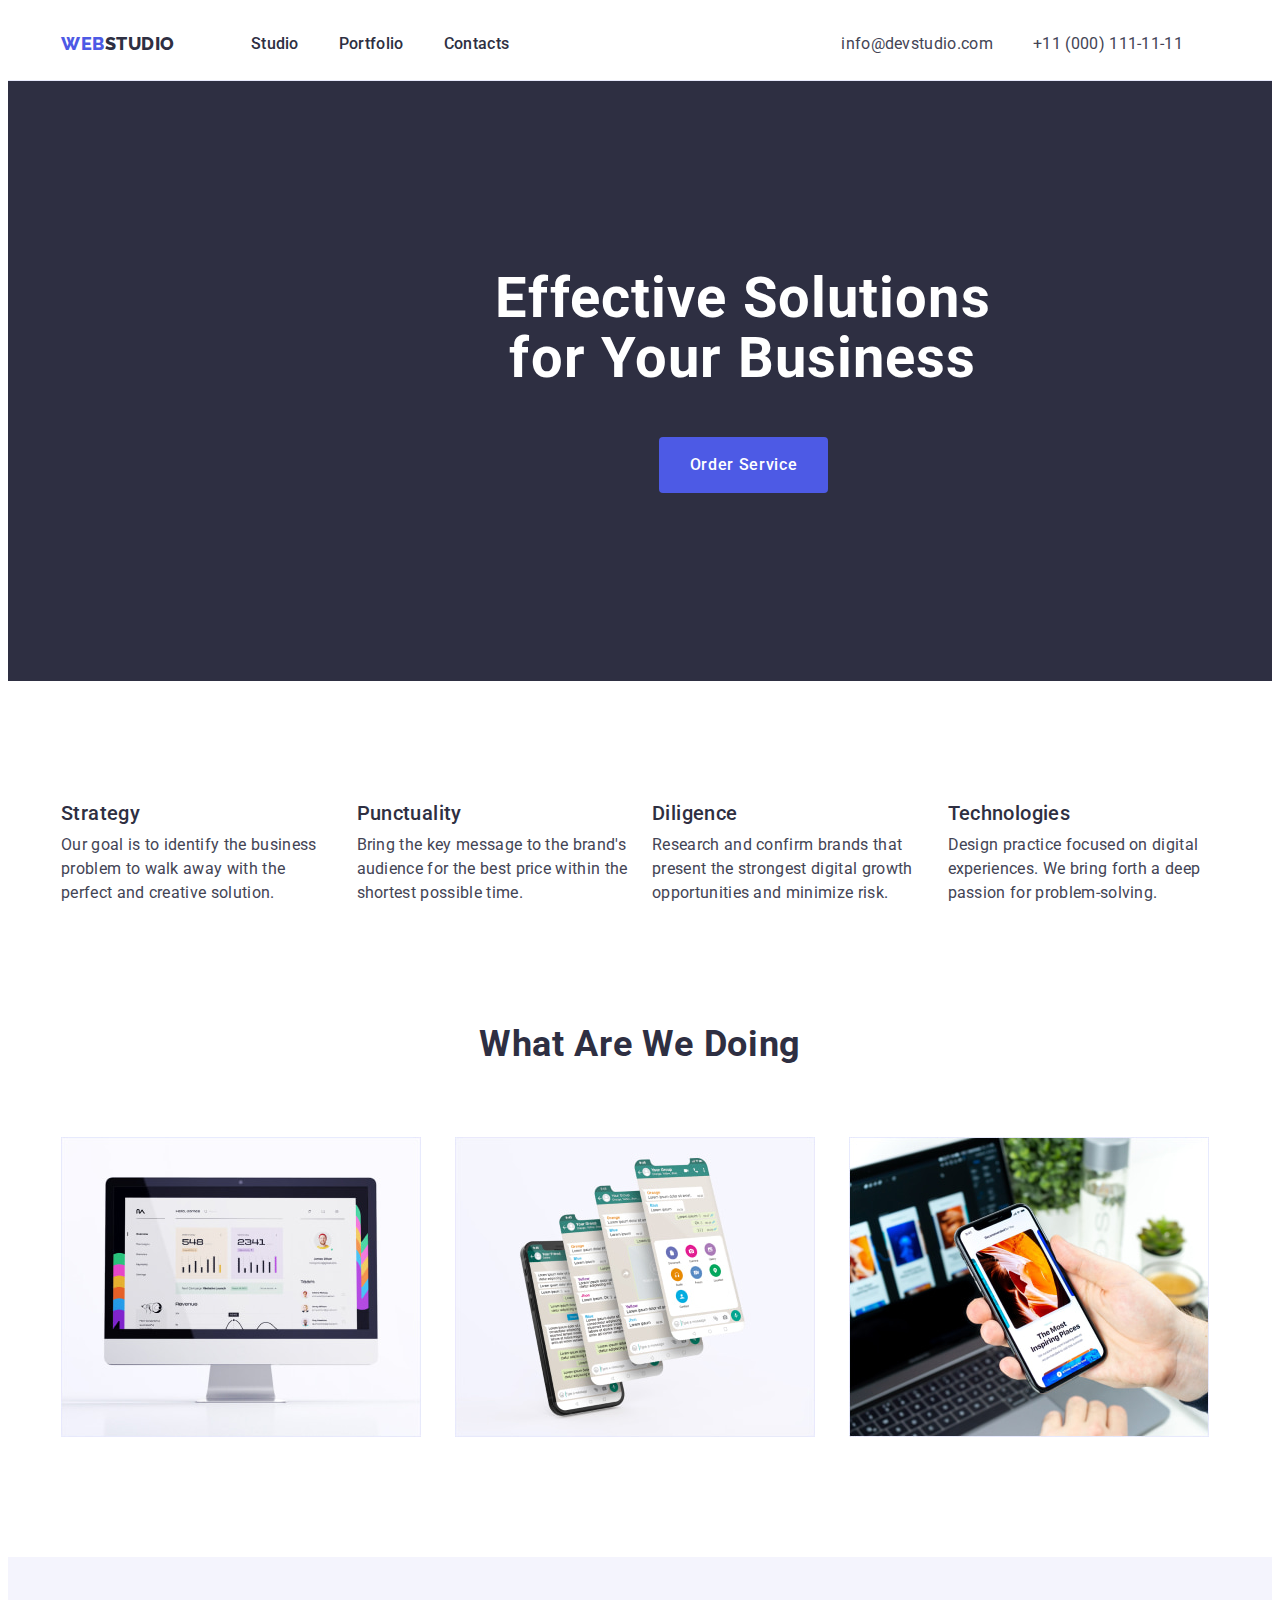
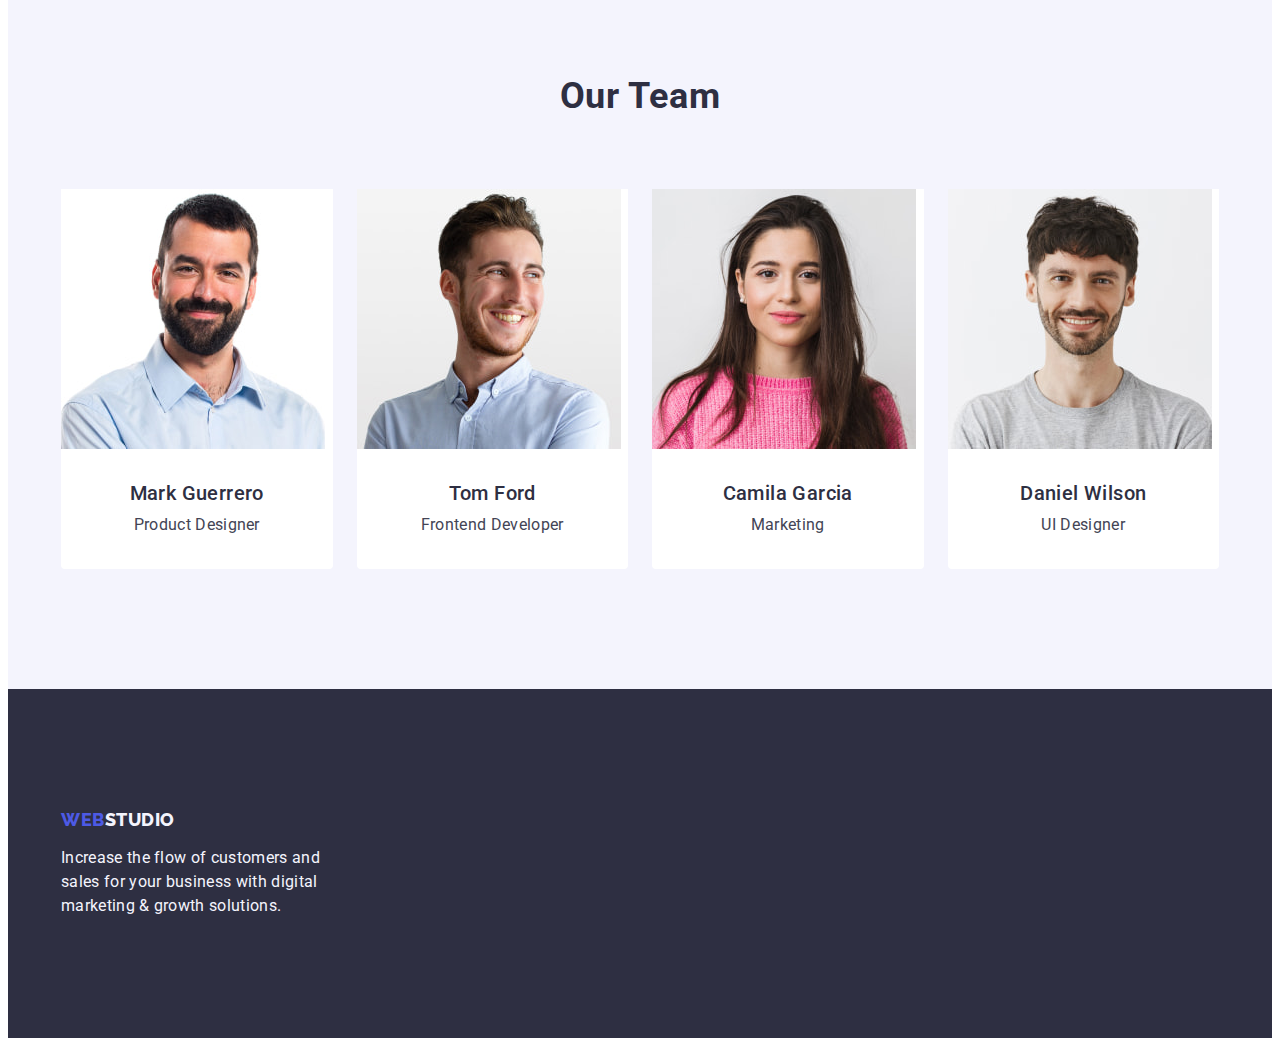
==== commit 9281673c: "section 4 + footer" ====
--- a/index.html
+++ b/index.html
@@ -89,34 +89,46 @@
 </section>
  <!--Our team-->
 <section class="team">
-    <h2 class="rect-h">Our Team</h2>
-    <ul class="list">
-        <li class="li-team">
-            <img src="./images/img1.jpg" alt="Product Designer" width="264" height="260">
-            <h3 class="main-header">Mark Guerrero</h3>
-            <p class="main-text">Product Designer</p>
-        </li>
-        <li class="li-team">
-            <img src="./images/img2.jpg" alt="Frontend Developer" width="264" height="260">
-            <h3 class="main-header">Tom Ford</h3>
-            <p class="main-text">Frontend Developer</p>
-        </li>
-        <li class="li-team">
-            <img src="./images/img3.jpg" alt="Marketing" width="264" height="260">
-            <h3 class="main-header">Camila Garcia</h3>
-            <p class="main-text">Marketing</p>
-        </li>
-        <li class="li-team">
-            <img src="./images/img4.jpg" alt="UI Designer" width="264" height="260">
-            <h3 class="main-header">Daniel Wilson</h3>
-            <p class="main-text">UI Designer</p>
-        </li>
-    </ul>
+    <div class="container">
+        <h2 class="rect-h team-header2">Our Team</h2>
+        <ul class="list team-list">
+            <li class="team-li">
+                <img src="./images/img1.jpg" alt="Product Designer" width="264" height="260">
+                <div class="team-member">
+                    <h3 class="main-header team-header3">Mark Guerrero</h3>
+                    <p class="main-text team-text">Product Designer</p>
+                </div>
+            </li>
+            <li class="team-li">
+                <img src="./images/img2.jpg" alt="Frontend Developer" width="264" height="260">
+                <div class="team-member">
+                    <h3 class="main-header team-header3">Tom Ford</h3>
+                    <p class="main-text team-text">Frontend Developer</p>
+                </div>
+            </li>
+            <li class="team-li">
+                <img src="./images/img3.jpg" alt="Marketing" width="264" height="260">
+                <div class="team-member">
+                    <h3 class="main-header team-header3">Camila Garcia</h3>
+                    <p class="main-text team-text">Marketing</p>
+                </div>
+            </li>
+            <li class="team-li">
+                <img src="./images/img4.jpg" alt="UI Designer" width="264" height="260">
+                <div class="team-member">
+                    <h3 class="main-header team-header3">Daniel Wilson</h3>
+                    <p class="main-text team-text">UI Designer</p>
+                </div>
+            </li>
+        </ul>
+    </div>
 </section>
     </main>
     <footer class="footer">
-        <a href="./index.html" class="logo link">Web<span class="studio-f">Studio</span></a>
-        <p class="footer-text">Increase the flow of customers and sales for your business with digital marketing & growth solutions.</p>
+        <div class="container">
+            <a href="./index.html" class="logo link footer-logo">Web<span class="footer-studio">Studio</span></a>
+            <p class="footer-text">Increase the flow of customers and sales for your business with digital marketing & growth solutions.</p>
+        </div>
     </footer>
 </body>
 </html>--- a/css/styles.css
+++ b/css/styles.css
@@ -216,20 +216,50 @@
 
 .team{
     background-color: var(--cloud);
-}
-.li-team{
+    padding-bottom: 120px;
+}
+.team-header2{
+    margin-bottom: 72px;
+    padding-top: 120px;
+}
+.team-list{
+    display: flex;
+    gap: 24px;
+}
+.team-li{
     background-color: var(--white);
-}
+    width: calc((100% - 72px) / 4);
+    border-radius: 0px 0px 4px 4px;
+
+}
+.team-member{
+    padding: 32px 0;;
+}
+.team-header3{
+    text-align: center;
+    margin-bottom: 8px;
+}
+.team-text{
+    text-align: center;
+}
+
+
 .footer{
     background-color: var(--navyblue);
-}
-.studio-f{
+    padding: 120px 0;
+}
+.footer-logo{
+    display: inline-block;
+    margin-bottom: 16px;
+}
+.footer-studio{
     color: var(--cloud);
 }
 .footer-text{
     line-height: 1.5;
     letter-spacing: 0.02em;
     color: var(--cloud);
+    max-width: 264px;
 }
 .btn-portfolio{
     font-family: "Roboto", sans-serif;
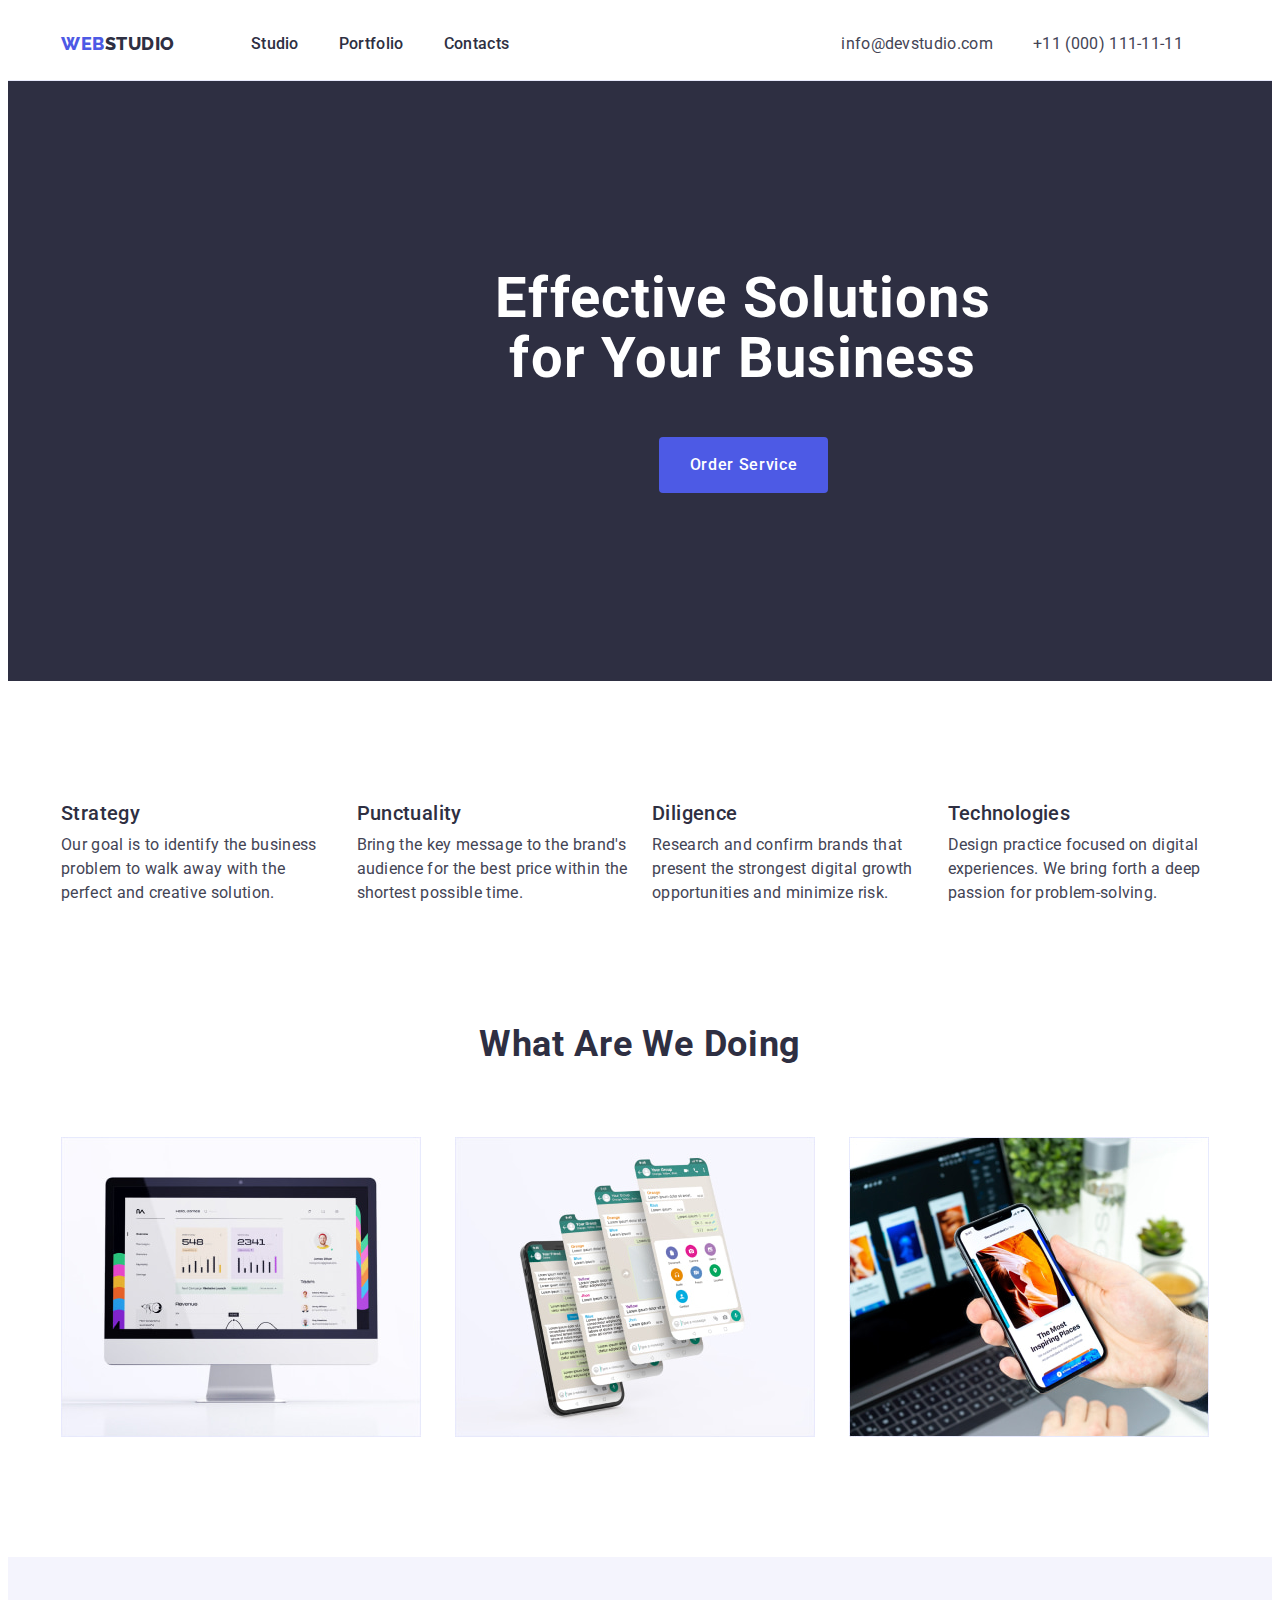
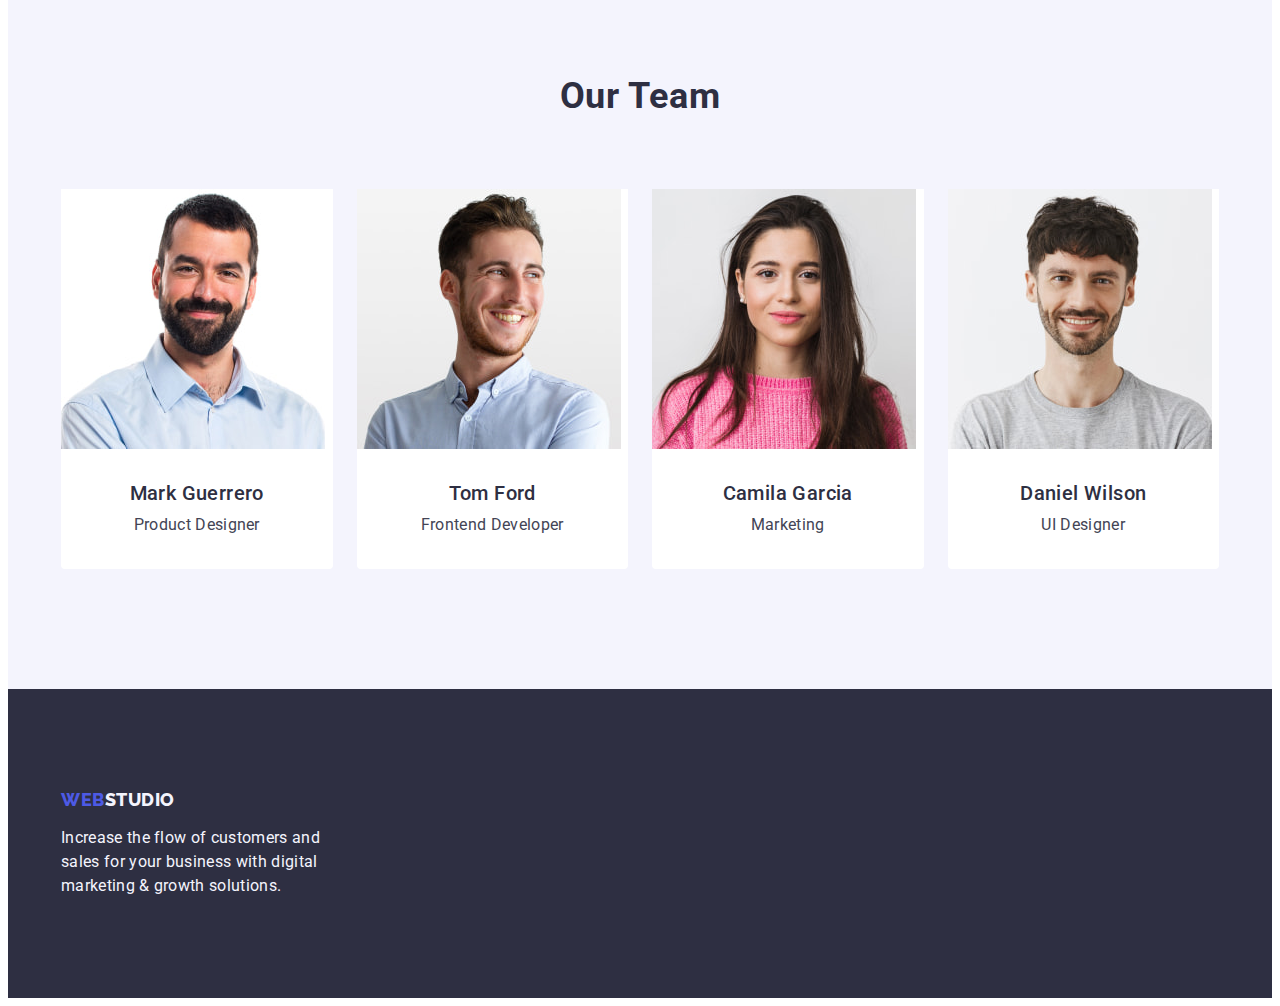
==== commit 426af2da: "last correction index" ====
--- a/index.html
+++ b/index.html
@@ -90,33 +90,33 @@
  <!--Our team-->
 <section class="team">
     <div class="container">
-        <h2 class="rect-h team-header2">Our Team</h2>
+        <h2 class="rect-h team-header">Our Team</h2>
         <ul class="list team-list">
             <li class="team-li">
                 <img src="./images/img1.jpg" alt="Product Designer" width="264" height="260">
                 <div class="team-member">
-                    <h3 class="main-header team-header3">Mark Guerrero</h3>
+                    <h3 class="main-header team-names">Mark Guerrero</h3>
                     <p class="main-text team-text">Product Designer</p>
                 </div>
             </li>
             <li class="team-li">
                 <img src="./images/img2.jpg" alt="Frontend Developer" width="264" height="260">
                 <div class="team-member">
-                    <h3 class="main-header team-header3">Tom Ford</h3>
+                    <h3 class="main-header team-names">Tom Ford</h3>
                     <p class="main-text team-text">Frontend Developer</p>
                 </div>
             </li>
             <li class="team-li">
                 <img src="./images/img3.jpg" alt="Marketing" width="264" height="260">
                 <div class="team-member">
-                    <h3 class="main-header team-header3">Camila Garcia</h3>
+                    <h3 class="main-header team-names">Camila Garcia</h3>
                     <p class="main-text team-text">Marketing</p>
                 </div>
             </li>
             <li class="team-li">
                 <img src="./images/img4.jpg" alt="UI Designer" width="264" height="260">
                 <div class="team-member">
-                    <h3 class="main-header team-header3">Daniel Wilson</h3>
+                    <h3 class="main-header team-names">Daniel Wilson</h3>
                     <p class="main-text team-text">UI Designer</p>
                 </div>
             </li>
--- a/css/styles.css
+++ b/css/styles.css
@@ -216,11 +216,10 @@
 
 .team{
     background-color: var(--cloud);
-    padding-bottom: 120px;
-}
-.team-header2{
+    padding: 120px 0;
+}
+.team-header{
     margin-bottom: 72px;
-    padding-top: 120px;
 }
 .team-list{
     display: flex;
@@ -235,7 +234,7 @@
 .team-member{
     padding: 32px 0;;
 }
-.team-header3{
+.team-names{
     text-align: center;
     margin-bottom: 8px;
 }
@@ -246,7 +245,7 @@
 
 .footer{
     background-color: var(--navyblue);
-    padding: 120px 0;
+    padding: 100px 0;
 }
 .footer-logo{
     display: inline-block;
@@ -261,6 +260,8 @@
     color: var(--cloud);
     max-width: 264px;
 }
+
+
 .btn-portfolio{
     font-family: "Roboto", sans-serif;
     font-weight: 500;
